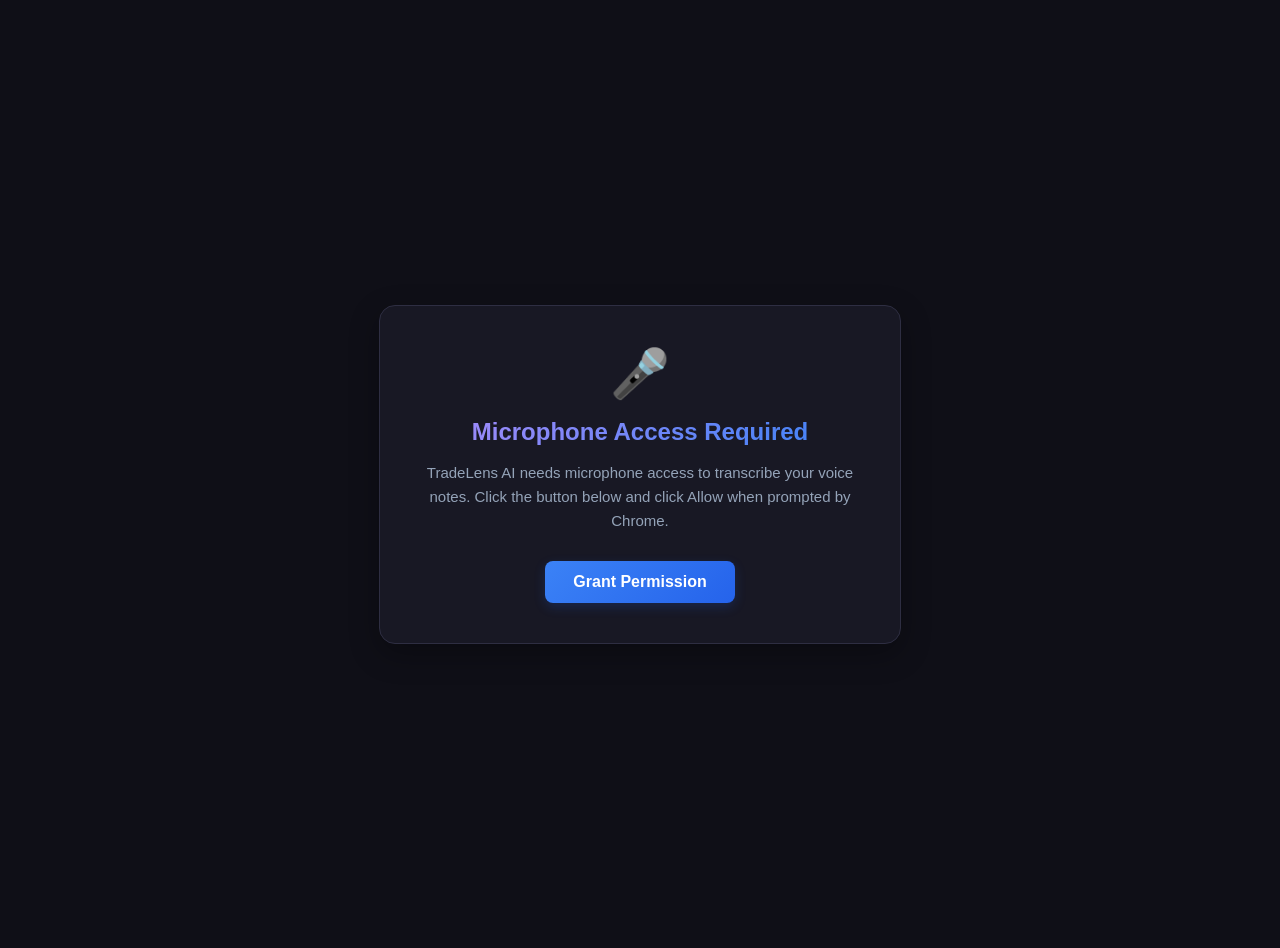
==== ChromeExtension/permission.html @ 29cea600 "Add multilingual website, fix extension icons and add localizations" ====
<!DOCTYPE html>
<html>
<head>
  <meta charset="utf-8">
  <title data-i18n="micPermissionTitle">Microphone Permission Required — TradeLens AI</title>
  <style>
    body {
      font-family: -apple-system, BlinkMacSystemFont, "Segoe UI", Roboto, Helvetica, Arial, sans-serif;
      display: flex;
      flex-direction: column;
      align-items: center;
      justify-content: center;
      height: 100vh;
      margin: 0;
      background-color: #0f0f17;
      color: #e2e8f0;
      text-align: center;
      padding: 24px;
    }
    .card {
      background: #181824;
      border: 1px solid #2e2e42;
      border-radius: 16px;
      padding: 40px;
      max-width: 440px;
      box-shadow: 0 10px 30px rgba(0,0,0,0.3);
    }
    h1 {
      font-size: 24px;
      margin-top: 0;
      margin-bottom: 12px;
      background: linear-gradient(135deg, #a78bfa, #3b82f6);
      -webkit-background-clip: text;
      -webkit-text-fill-color: transparent;
    }
    p {
      line-height: 1.6;
      color: #94a3b8;
      margin-bottom: 28px;
      font-size: 15px;
    }
    .icon {
      font-size: 48px;
      margin-bottom: 16px;
      display: inline-block;
      animation: pulse 2s infinite;
    }
    @keyframes pulse {
      0%, 100% { transform: scale(1); }
      50% { transform: scale(1.08); }
    }
    button {
      background: linear-gradient(135deg, #3b82f6, #2563eb);
      color: white;
      border: none;
      padding: 12px 28px;
      font-size: 16px;
      font-weight: 600;
      border-radius: 8px;
      cursor: pointer;
      box-shadow: 0 4px 12px rgba(37, 99, 235, 0.2);
      transition: all 0.2s ease;
    }
    button:hover {
      transform: translateY(-1px);
      box-shadow: 0 6px 16px rgba(37, 99, 235, 0.3);
    }
    button:active {
      transform: translateY(1px);
    }
  </style>
</head>
<body>
  <div class="card">
    <div class="icon">🎤</div>
    <h1 data-i18n="micPermissionHeader">Microphone Access Required</h1>
    <p data-i18n="micPermissionDesc">TradeLens AI needs microphone access to transcribe your voice notes. Click the button below and click Allow when prompted by Chrome.</p>
    <button id="request-btn" data-i18n="micPermissionBtn">Grant Permission</button>
  </div>
  <script>
    function translateUI() {
      document.querySelectorAll('[data-i18n]').forEach(el => {
        const key = el.getAttribute('data-i18n');
        const message = chrome.i18n.getMessage(key);
        if (message) {
          if (el.tagName === 'TITLE') document.title = message;
          else el.innerText = message;
        }
      });
    }

    document.addEventListener('DOMContentLoaded', () => {
      translateUI();
    });

    document.getElementById('request-btn').addEventListener('click', async () => {
      try {
        const stream = await navigator.mediaDevices.getUserMedia({ audio: true });
        stream.getTracks().forEach(track => track.stop());
        alert(chrome.i18n.getMessage('micPermissionSuccess'));
        window.close();
      } catch (err) {
        alert(chrome.i18n.getMessage('micPermissionDenied'));
      }
    });
  </script>
</body>
</html>
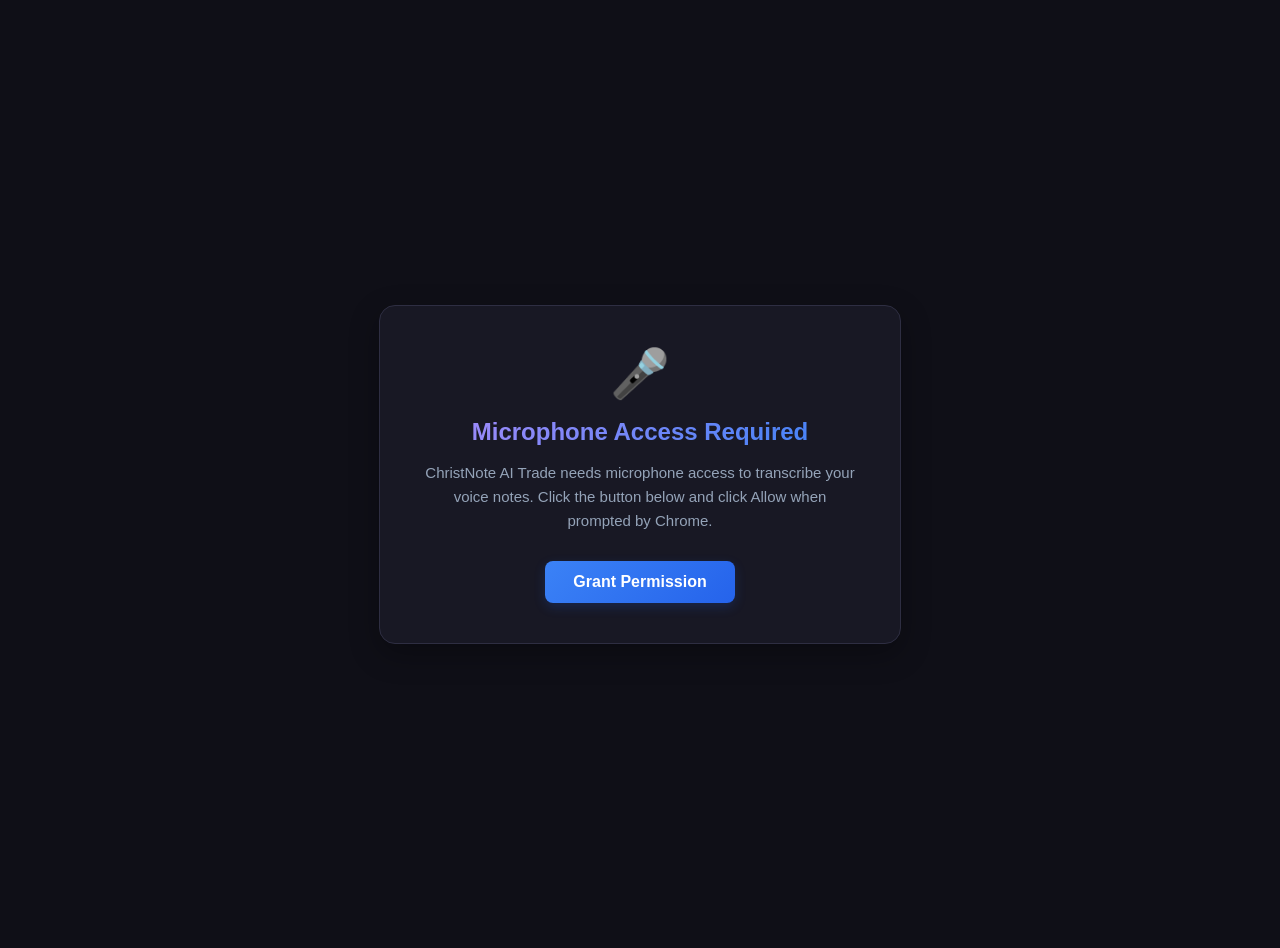
==== commit 30cc20f3: "good" ====
--- a/ChromeExtension/permission.html
+++ b/ChromeExtension/permission.html
@@ -2,7 +2,7 @@
 <html>
 <head>
   <meta charset="utf-8">
-  <title data-i18n="micPermissionTitle">Microphone Permission Required — TradeLens AI</title>
+  <title data-i18n="micPermissionTitle">Microphone Permission Required — ChristNote AI Trade</title>
   <style>
     body {
       font-family: -apple-system, BlinkMacSystemFont, "Segoe UI", Roboto, Helvetica, Arial, sans-serif;
@@ -74,7 +74,7 @@
   <div class="card">
     <div class="icon">🎤</div>
     <h1 data-i18n="micPermissionHeader">Microphone Access Required</h1>
-    <p data-i18n="micPermissionDesc">TradeLens AI needs microphone access to transcribe your voice notes. Click the button below and click Allow when prompted by Chrome.</p>
+    <p data-i18n="micPermissionDesc">ChristNote AI Trade needs microphone access to transcribe your voice notes. Click the button below and click Allow when prompted by Chrome.</p>
     <button id="request-btn" data-i18n="micPermissionBtn">Grant Permission</button>
   </div>
   <script>
